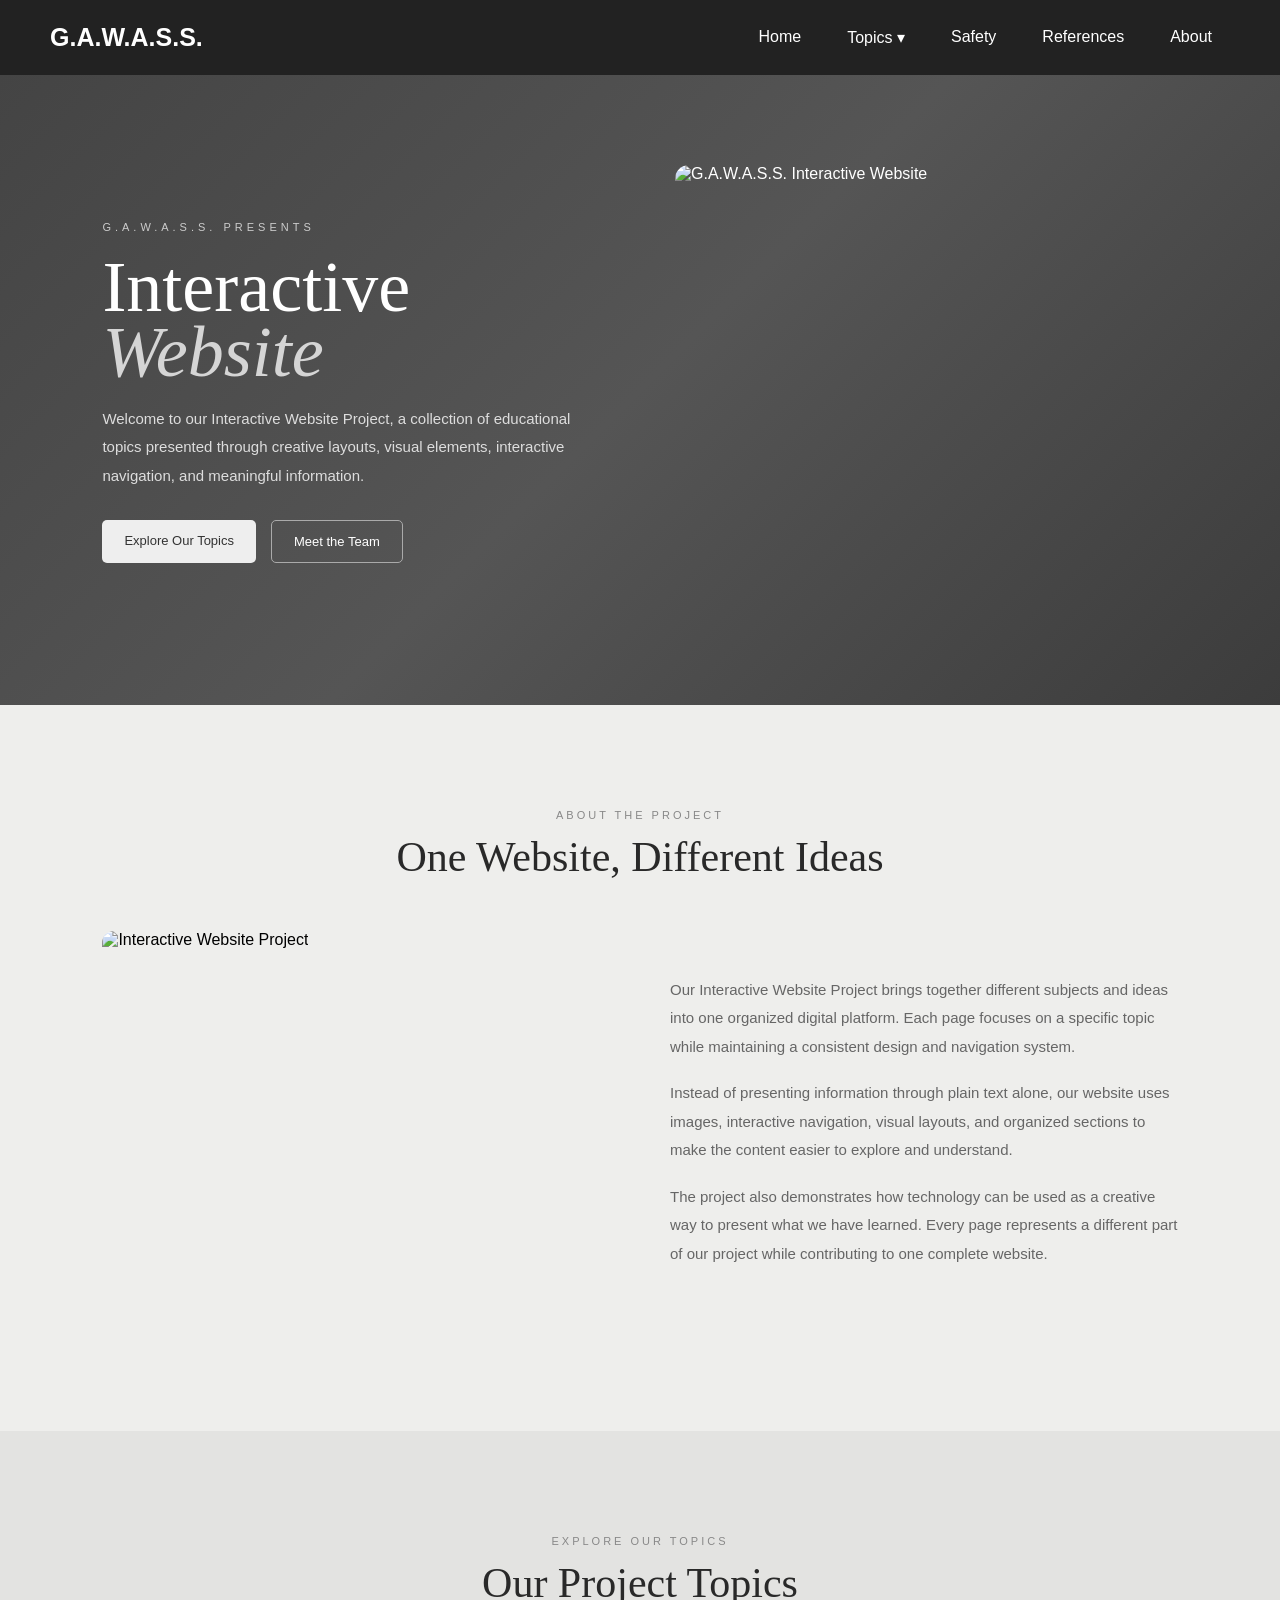
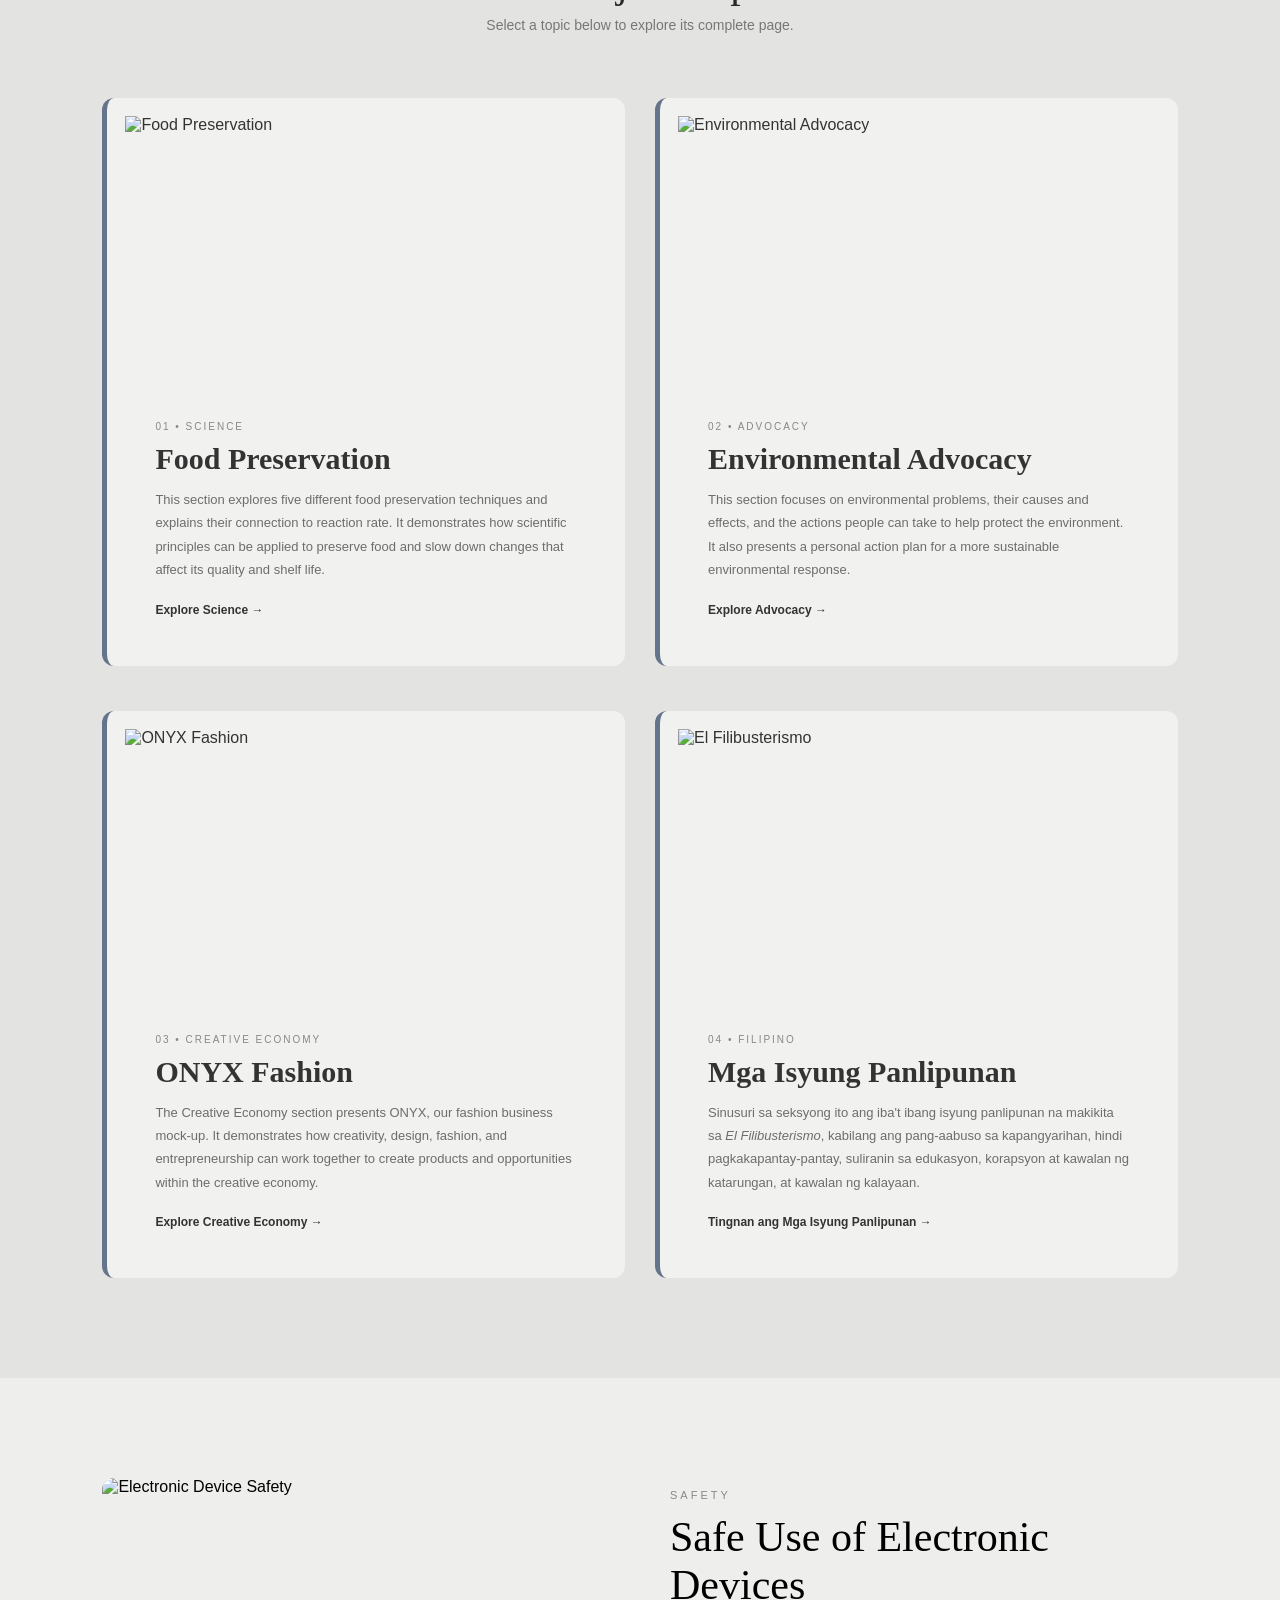
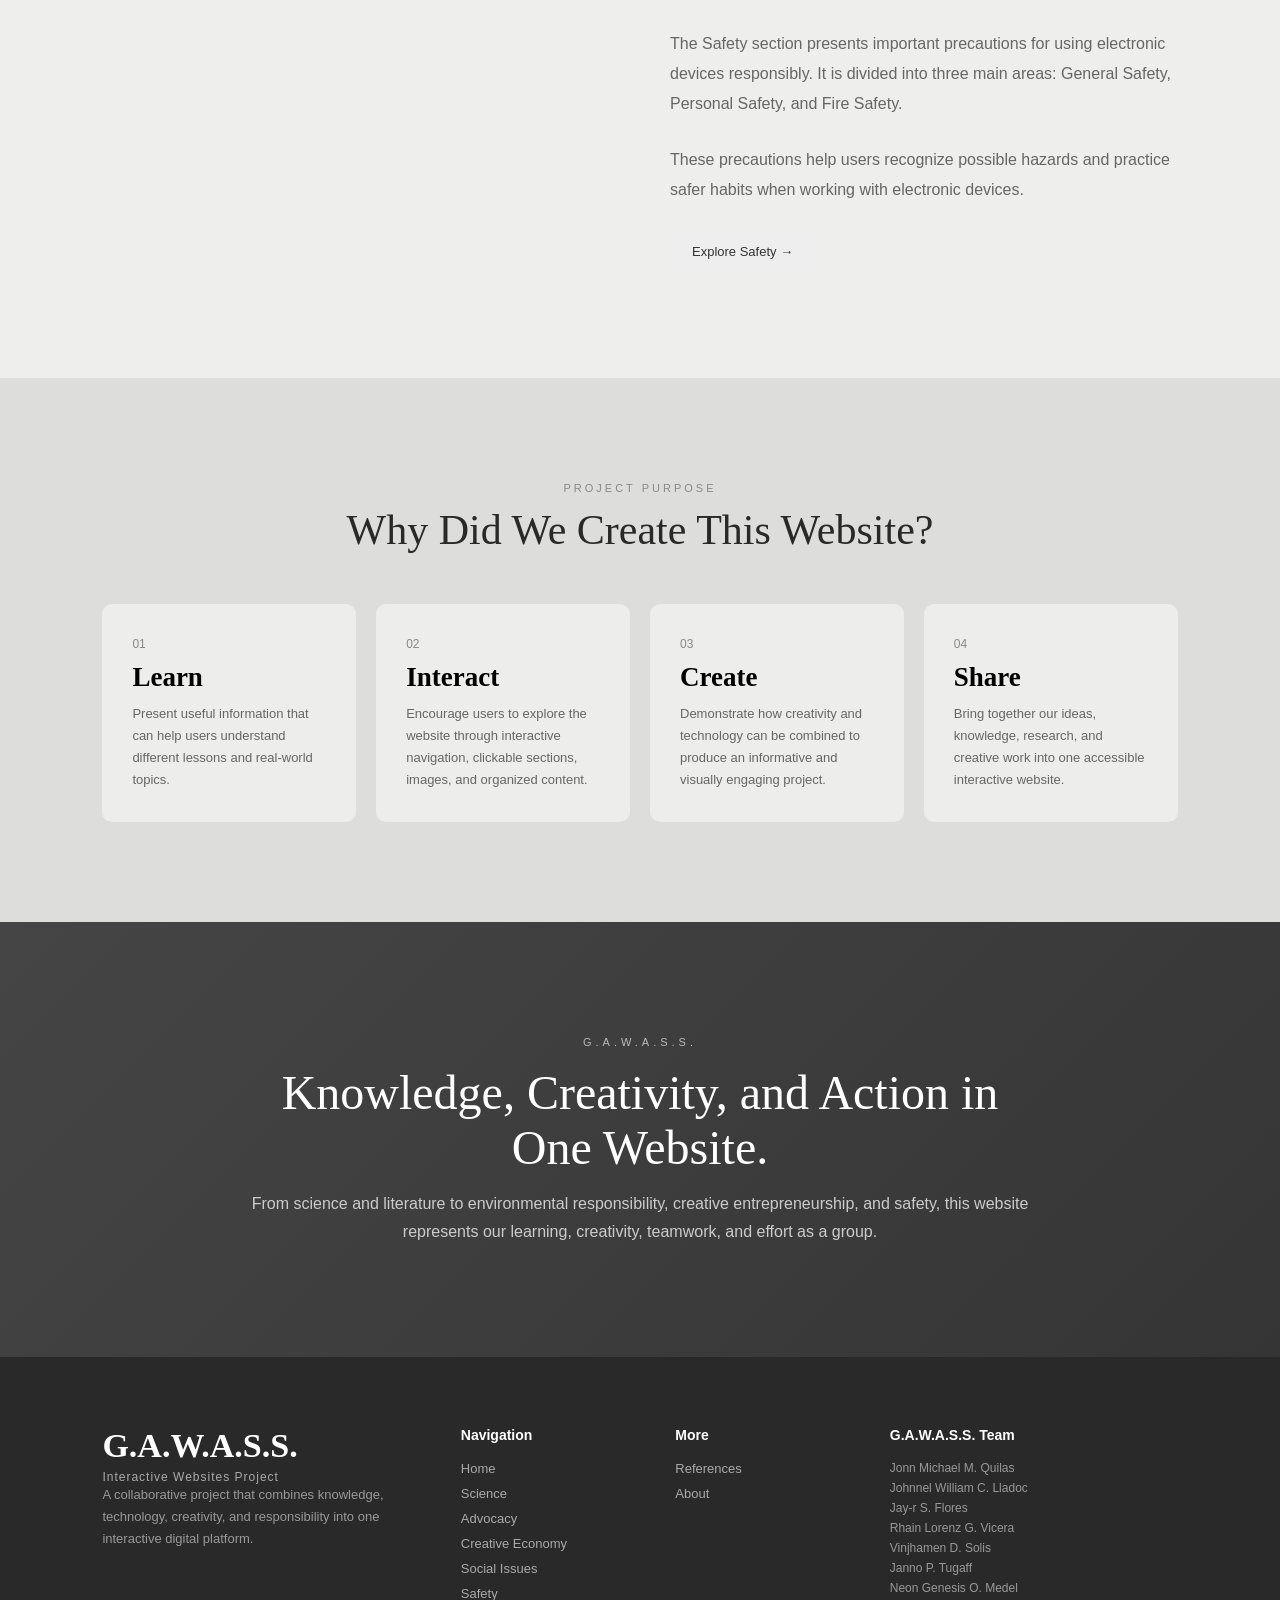
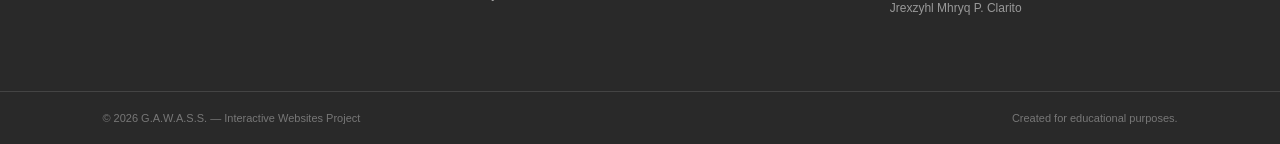
==== index.html @ ea366133 "Add files via upload" ====
<!DOCTYPE html>
<html lang="en">

<head>
    <meta charset="UTF-8">
    <meta name="viewport" content="width=device-width, initial-scale=1.0">

    <title>G.A.W.A.S.S. | Interactive Website</title>

    <link rel="stylesheet" href="style.css">
</head>

<body>

<header>

    <nav class="navbar">

        <div class="logo">
            G.A.W.A.S.S.
        </div>

        <ul class="nav-links">

            <li>
                <a href="index.html" class="active-page">
                    Home
                </a>
            </li>

            <li class="dropdown">

                <a href="#" class="topics-button">
                    Topics ▾
                </a>

                <ul class="dropdown-menu">

                    <li>
                        <a href="science.html">
                            Science
                        </a>
                    </li>

                    <li>
                        <a href="advocacy.html">
                            Advocacy
                        </a>
                    </li>

                    <li>
                        <a href="narrative.html">
                            Creative Economy
                        </a>
                    </li>

                    <li>
                        <a href="filipino.html">
                            Social Issues
                        </a>
                    </li>

                </ul>

            </li>

            <li>
                <a href="safety.html">
                    Safety
                </a>
            </li>

            <li>
                <a href="references.html">
                    References
                </a>
            </li>

            <li>
                <a href="about.html">
                    About
                </a>
            </li>

        </ul>

    </nav>

</header>

<section class="home-hero">

    <div class="hero-content">

        <span class="home-label">
            G.A.W.A.S.S. PRESENTS
        </span>

        <h1>
            Interactive
            <br>
            <span>Website</span>
        </h1>

        <p>
            Welcome to our Interactive Website Project, a
            collection of educational topics presented through
            creative layouts, visual elements, interactive
            navigation, and meaningful information.
        </p>

        <div class="hero-buttons">

            <a href="#topics" class="home-button">
                Explore Our Topics
            </a>

            <a href="about.html" class="home-button secondary">
                Meet the Team
            </a>

        </div>

    </div>


    <div class="hero-image">

        <img
            src="images/home-main.png"
            alt="G.A.W.A.S.S. Interactive Website"
        >

    </div>

</section>

<section class="home-introduction">

    <div class="section-heading">

        <span>
            ABOUT THE PROJECT
        </span>

        <h2>
            One Website, Different Ideas
        </h2>

    </div>


    <div class="intro-content">

        <div class="intro-image">

            <img
                src="images/home-main2.jpg"
                alt="Interactive Website Project"
            >

        </div>


        <div class="intro-text">

            <p>
                Our Interactive Website Project brings together
                different subjects and ideas into one organized
                digital platform. Each page focuses on a specific
                topic while maintaining a consistent design and
                navigation system.
            </p>

            <p>
                Instead of presenting information through plain
                text alone, our website uses images, interactive
                navigation, visual layouts, and organized sections
                to make the content easier to explore and understand.
            </p>

            <p>
                The project also demonstrates how technology can
                be used as a creative way to present what we have
                learned. Every page represents a different part
                of our project while contributing to one complete
                website.
            </p>

        </div>

    </div>

</section>

<section class="home-topics" id="topics">

    <div class="section-heading">

        <span>
            EXPLORE OUR TOPICS
        </span>

        <h2>
            Our Project Topics
        </h2>

        <p>
            Select a topic below to explore its complete page.
        </p>

    </div>


    <div class="topic-grid">

        <a href="science.html" class="topic-card">

            <div class="topic-image">

                <img
                    src="images/food-preservation-importance.jpg"
                    alt="Food Preservation"
                >

            </div>


            <div class="topic-content">

                <span>
                    01 • SCIENCE
                </span>

                <h3>
                    Food Preservation
                </h3>

                <p>
                    This section explores five different food
                    preservation techniques and explains their
                    connection to reaction rate. It demonstrates
                    how scientific principles can be applied to
                    preserve food and slow down changes that affect
                    its quality and shelf life.
                </p>

                <strong>
                    Explore Science →
                </strong>

            </div>

        </a>

        <a href="advocacy.html" class="topic-card">

            <div class="topic-image">

                <img
                    src="images/advocacy-main.jpg"
                    alt="Environmental Advocacy"
                >

            </div>


            <div class="topic-content">

                <span>
                    02 • ADVOCACY
                </span>

                <h3>
                    Environmental Advocacy
                </h3>

                <p>
                    This section focuses on environmental problems,
                    their causes and effects, and the actions people
                    can take to help protect the environment. It also
                    presents a personal action plan for a more
                    sustainable environmental response.
                </p>

                <strong>
                    Explore Advocacy →
                </strong>

            </div>

        </a>

        <a href="narrative.html" class="topic-card">

            <div class="topic-image">

                <img
                    src="images/main-image.jpg"
                    alt="ONYX Fashion"
                >

            </div>


            <div class="topic-content">

                <span>
                    03 • CREATIVE ECONOMY
                </span>

                <h3>
                    ONYX Fashion
                </h3>

                <p>
                    The Creative Economy section presents ONYX,
                    our fashion business mock-up. It demonstrates
                    how creativity, design, fashion, and
                    entrepreneurship can work together to create
                    products and opportunities within the
                    creative economy.
                </p>

                <strong>
                    Explore Creative Economy →
                </strong>

            </div>

        </a>

        <a href="filipino.html" class="topic-card">

            <div class="topic-image">

                <img
                    src="images/el-filibusterismo-main.jpg"
                    alt="El Filibusterismo"
                >

            </div>


            <div class="topic-content">

                <span>
                    04 • FILIPINO
                </span>

                <h3>
                    Mga Isyung Panlipunan
                </h3>

                <p>
                    Sinusuri sa seksyong ito ang iba't ibang
                    isyung panlipunan na makikita sa
                    <em>El Filibusterismo</em>, kabilang ang
                    pang-aabuso sa kapangyarihan, hindi
                    pagkakapantay-pantay, suliranin sa edukasyon,
                    korapsyon at kawalan ng katarungan, at
                    kawalan ng kalayaan.
                </p>

                <strong>
                    Tingnan ang Mga Isyung Panlipunan →
                </strong>

            </div>

        </a>


    </div>

</section>

<section class="home-safety">

    <div class="safety-preview-image">

        <img
            src="images/safety-main.jpg"
            alt="Electronic Device Safety"
        >

    </div>


    <div class="safety-preview-content">

        <span>
            SAFETY
        </span>

        <h2>
            Safe Use of Electronic Devices
        </h2>

        <p>
            The Safety section presents important precautions
            for using electronic devices responsibly. It is
            divided into three main areas: General Safety,
            Personal Safety, and Fire Safety.
        </p>

        <p>
            These precautions help users recognize possible
            hazards and practice safer habits when working
            with electronic devices.
        </p>

        <a href="safety.html" class="home-button">
            Explore Safety →
        </a>

    </div>

</section>

<section class="home-purpose">

    <div class="section-heading">

        <span>
            PROJECT PURPOSE
        </span>

        <h2>
            Why Did We Create This Website?
        </h2>

    </div>


    <div class="purpose-grid">


        <div class="purpose-box">

            <span>
                01
            </span>

            <h3>
                Learn
            </h3>

            <p>
                Present useful information that can help
                users understand different lessons and
                real-world topics.
            </p>

        </div>


        <div class="purpose-box">

            <span>
                02
            </span>

            <h3>
                Interact
            </h3>

            <p>
                Encourage users to explore the website through
                interactive navigation, clickable sections,
                images, and organized content.
            </p>

        </div>


        <div class="purpose-box">

            <span>
                03
            </span>

            <h3>
                Create
            </h3>

            <p>
                Demonstrate how creativity and technology can
                be combined to produce an informative and
                visually engaging project.
            </p>

        </div>


        <div class="purpose-box">

            <span>
                04
            </span>

            <h3>
                Share
            </h3>

            <p>
                Bring together our ideas, knowledge, research,
                and creative work into one accessible
                interactive website.
            </p>

        </div>


    </div>

</section>




<section class="home-final">

    <div>

        <span>
            G.A.W.A.S.S.
        </span>

        <h2>
            Knowledge, Creativity,
            and Action in One Website.
        </h2>

        <p>
            From science and literature to environmental
            responsibility, creative entrepreneurship, and
            safety, this website represents our learning,
            creativity, teamwork, and effort as a group.
        </p>

    </div>

</section>







<footer class="site-footer">

    <div class="footer-main">


       

        <div class="footer-brand">

            <h2>
                G.A.W.A.S.S.
            </h2>

            <p>
                Interactive Websites Project
            </p>

            <p>
                A collaborative project that combines
                knowledge, technology, creativity, and
                responsibility into one interactive
                digital platform.
            </p>

        </div>


    

        <div class="footer-navigation">

            <h3>
                Navigation
            </h3>

            <a href="index.html">
                Home
            </a>

            <a href="science.html">
                Science
            </a>

            <a href="advocacy.html">
                Advocacy
            </a>

            <a href="narrative.html">
                Creative Economy
            </a>

            <a href="filipino.html">
                Social Issues
            </a>

            <a href="safety.html">
                Safety
            </a>

        </div>


    

        <div class="footer-navigation">

            <h3>
                More
            </h3>

            <a href="references.html">
                References
            </a>

            <a href="about.html">
                About
            </a>

        </div>



        <div class="footer-team">

            <h3>
                G.A.W.A.S.S. Team
            </h3>

            <p>
                Jonn Michael M. Quilas
            </p>

            <p>
                Johnnel William C. Lladoc
            </p>

            <p>
                Jay-r S. Flores
            </p>

            <p>
                Rhain Lorenz G. Vicera
            </p>

            <p>
                Vinjhamen D. Solis
            </p>

            <p>
                Janno P. Tugaff
            </p>

            <p>
                Neon Genesis O. Medel
            </p>

            <p>
                Jrexzyhl Mhryq P. Clarito
            </p>

        </div>

    </div>


    <div class="footer-bottom">

        <p>
            © 2026 G.A.W.A.S.S. —
            Interactive Websites Project
        </p>

        <p>
            Created for educational purposes.
        </p>

    </div>

</footer>


</body>

</html>
---- style.css ----
* {
    margin: 0;
    padding: 0;
    box-sizing: border-box;
}

body {
    font-family: Arial, sans-serif;
    background: #f5f5f5;
}


.navbar {
    height: 75px;
    background: #222;
    display: flex;
    align-items: center;
    justify-content: space-between;
    padding: 0 50px;
    box-shadow: 0 3px 10px rgba(0, 0, 0, 0.3);
}


.logo {
    color: white;
    font-size: 25px;
    font-weight: bold;
}


.nav-links {
    display: flex;
    list-style: none;
    gap: 10px;
}

.nav-links a {
    color: white;
    text-decoration: none;
    padding: 12px 18px;
    border-radius: 6px;
    transition: 0.3s;
}

.nav-links a:hover {
    background: orange;
    color: black;
}

.nav-links a.active {
    background: orange;
    color: black;
}


.page {
    text-align: center;
    padding: 100px 30px;
}

.page h1 {
    font-size: 50px;
    margin-bottom: 20px;
}

.page p {
    font-size: 20px;
}





.science-page {
    padding: 60px 40px;
    text-align: center;
    min-height: 100vh;

    
    background: linear-gradient(
        135deg,
        #fff3b0,
        #ffd6a5,
        #caffbf,
        #a0c4ff
    );
}

.science-page h1 {
    font-size: 45px;
    margin-bottom: 15px;
    color: #222;
}

.intro {
    max-width: 800px;
    margin: 0 auto 40px;
    font-size: 18px;
    color: #333;
}


.preservation-container {
    display: grid;
    grid-template-columns: repeat(5, 1fr);
    gap: 20px;
    max-width: 1400px;
    margin: auto;
}

.preservation-box {
    background: rgba(255, 255, 255, 0.92);
    padding: 25px 20px;
    border-radius: 15px;
    min-height: 350px;

    box-shadow: 0 8px 20px rgba(0, 0, 0, 0.2);

    transition: 0.3s;
}

.preservation-box:hover {
    transform: translateY(-10px) scale(1.02);
    box-shadow: 0 15px 30px rgba(0, 0, 0, 0.3);
}

.preservation-box h2 {
    font-size: 22px;
    margin-bottom: 20px;
    color: #222;
}

.preservation-box p {
    line-height: 1.6;
    color: #444;
}

.reaction {
    margin: 25px 0;
    padding: 12px;
    background: #fff3cd;
    border-radius: 8px;
    border-left: 5px solid orange;
}

.reaction span {
    display: block;
    font-size: 20px;
    font-weight: bold;
    margin-top: 5px;
    color: #d35400;
}

.preservation-box button {
    border: none;
    padding: 10px 18px;
    border-radius: 8px;
    background: orange;
    color: white;
    cursor: pointer;
    font-weight: bold;
    transition: 0.3s;
}

.preservation-box button:hover {
    background: #e67e00;
    transform: scale(1.05);
}

.extra-info {
    display: none;
    margin-top: 15px;
    font-size: 14px;
}

@media (max-width: 1100px) {

    .preservation-container {
        grid-template-columns: repeat(2, 1fr);
    }

}

@media (max-width: 600px) {

    .preservation-container {
        grid-template-columns: 1fr;
    }

}



.science-page {

    background:
        linear-gradient(
            135deg,
            #fff4e6,
            #ffe9d0,
            #fff7ed
        );

    color: #3d3028;

    min-height: 100vh;
}



.science-page .section-heading h1,
.science-page .section-heading h2 {

    color: #4a3020;
}


.science-page .section-heading span {

    color: #a66a3f;

    letter-spacing: 3px;
}


.science-page .preservation-box {

    background: rgba(255, 255, 255, 0.65);

    border: 1px solid #f0c9a5;

    box-shadow:
        0 8px 20px
        rgba(140, 82, 35, 0.10);

    transition:
        transform .3s ease,
        box-shadow .3s ease;
}


.science-page .preservation-box:hover {

    transform: translateY(-5px);

    box-shadow:
        0 14px 28px
        rgba(140, 82, 35, 0.16);
}



.preservation-importance {

    width: min(1100px, 92%);

    margin: 90px auto 60px;

    background: rgba(255, 255, 255, 0.65);

    border: 1px solid #efc9a7;

    border-radius: 14px;

    overflow: hidden;

    box-shadow:
        0 10px 28px
        rgba(120, 70, 30, 0.10);
}


.importance-image {

    width: 100%;

    height: 280px;

    overflow: hidden;
}


.importance-image img {

    width: 100%;

    height: 100%;

    object-fit: cover;

    display: block;

    transition:
        transform .5s ease;
}


.preservation-importance:hover
.importance-image img {

    transform: scale(1.03);
}

.importance-content {

    padding: 40px 50px 45px;
}


.importance-content span {

    font-size: 11px;

    letter-spacing: 3px;

    color: #a66a3f;
}


.importance-content h2 {

    font-family:
        'Cormorant Garamond',
        Georgia,
        serif;

    font-size: 40px;

    font-weight: 500;

    color: #4a3020;

    margin: 8px 0 18px;
}


.importance-content p {

    max-width: 850px;

    font-size: 14px;

    line-height: 1.9;

    color: #69574a;

    margin-bottom: 15px;
}


@media (max-width: 650px) {

    .preservation-importance {

        width: 94%;

        margin-top: 60px;
    }


    .importance-image {

        height: 200px;
    }


    .importance-content {

        padding: 30px 25px 35px;
    }


    .importance-content h2 {

        font-size: 32px;
    }

}








.about-page {

    min-height: 100vh;

    padding: 50px;

    background: linear-gradient(
        135deg,
        #ffffff,
        #eeeeee
    );
}



.about-container {

    max-width: 1400px;

    margin: auto;

    display: grid;

    grid-template-columns:
        1fr 1.2fr;

    gap: 40px;

    align-items: start;
}




.members-section {

    background:
        rgba(255, 255, 255, 0.95);

    padding: 30px;

    border-radius: 20px;

    box-shadow:
        0 10px 30px
        rgba(0, 0, 0, 0.12);
}


.members-section h1 {

    font-size: 40px;

    margin-bottom: 5px;
}


.section-description {

    color: #555;

    margin-bottom: 25px;
}


.members-list {

    display: flex;

    flex-direction: column;

    gap: 12px;
}


.member-card {

    display: flex;

    align-items: center;

    background: white;

    padding: 12px;

    border-radius: 12px;

    box-shadow:
        0 4px 10px
        rgba(0, 0, 0, 0.08);

    transition: 0.3s;
}


.member-card:hover {

    transform:
        translateX(8px);

    box-shadow:
        0 8px 18px
        rgba(0, 0, 0, 0.15);
}



.member-card img {

    width: 70px;

    height: 70px;

    object-fit: cover;

    border-radius: 50%;

    margin-right: 15px;

    border: 3px solid #64748b;

    background: #eee;
}



.member-card h2 {

    font-size: 18px;

    margin-bottom: 5px;
}


.member-card p {

    color: #777;

    font-size: 14px;
}



.website-section {

    background:
        rgba(255, 255, 255, 0.95);

    border-radius: 20px;

    padding: 40px;

    box-shadow:
        0 10px 30px
        rgba(0, 0, 0, 0.12);
}


.website-content h1 {

    font-size: 45px;

    margin: 10px 0 20px;
}


.website-content > p {

    font-size: 17px;

    line-height: 1.7;

    color: #444;

    margin-bottom: 18px;
}



.tag {

    display: inline-block;

    padding: 8px 14px;

    background: #334155;

    color: white;

    font-size: 12px;

    font-weight: bold;

    border-radius: 20px;

    letter-spacing: 1px;
}



.topic-card {

    display: flex;

    align-items: flex-start;

    gap: 15px;

    padding: 18px;

    margin-top: 15px;

    background: #f8fafc;

    border-radius: 12px;

    border-left: 5px solid #64748b;

    transition: 0.3s;
}


.topic-card:hover {

    transform:
        translateX(5px);

    background: #f1f5f9;
}




.topic-icon {

    font-size: 30px;

    min-width: 40px;
}



.topic-card h2 {

    font-size: 21px;

    margin-bottom: 7px;

    color: #1e293b;
}


.topic-card p {

    color: #555;

    line-height: 1.6;

    margin: 0;
}


.website-ending {

    margin-top: 30px;

    padding: 25px;

    background:
        linear-gradient(
            135deg,
            #e2e8f0,
            #f8fafc
        );

    border-radius: 15px;

    border-left: 5px solid #334155;
}


.website-ending h2 {

    margin-top: 0;

    margin-bottom: 10px;
}


.website-ending p {

    line-height: 1.7;

    color: #444;
}



@media (max-width: 1000px) {

    .about-container {

        grid-template-columns: 1fr;
    }

}


@media (max-width: 600px) {

    .about-page {

        padding: 20px;
    }


    .website-section,
    .members-section {

        padding: 25px;
    }


    .website-content h1 {

        font-size: 35px;
    }

}










.safety-page {

    min-height: 100vh;

    padding: 60px 40px;

    background: linear-gradient(
        135deg,
        #dbeafe,
        #f8fafc,
        #e2e8f0
    );
}


.safety-title {

    text-align: center;

    max-width: 900px;

    margin: 0 auto 45px;
}


.safety-title span {

    font-size: 13px;

    font-weight: bold;

    letter-spacing: 3px;

    color: #475569;
}


.safety-title h1 {

    font-size: 48px;

    margin: 10px 0 15px;

    color: #172033;
}


.safety-title p {

    font-size: 18px;

    line-height: 1.6;

    color: #475569;
}

.safety-container {

    max-width: 1400px;

    margin: auto;

    display: grid;

    grid-template-columns:
        repeat(3, 1fr);

    gap: 25px;
}

.safety-box {

    position: relative;

    background: rgba(255, 255, 255, 0.95);

    padding: 35px 30px;

    border-radius: 18px;

    min-height: 560px;

    box-shadow:
        0 8px 25px
        rgba(0, 0, 0, 0.12);

    transition: 0.3s;

    border-top: 6px solid;
}


.safety-box:hover {

    transform:
        translateY(-8px);

    box-shadow:
        0 15px 30px
        rgba(0, 0, 0, 0.20);
}


.general-safety {

    border-top-color:
        #3b82f6;
}

.personal-safety {

    border-top-color:
        #22c55e;
}


.fire-safety {

    border-top-color:
        #ef4444;
}

.box-letter {

    position: absolute;

    top: 20px;

    right: 25px;

    width: 45px;

    height: 45px;

    display: flex;

    align-items: center;

    justify-content: center;

    border-radius: 50%;

    background: #172033;

    color: white;

    font-size: 20px;

    font-weight: bold;
}

.safety-icon {

    font-size: 50px;

    margin-bottom: 15px;
}


.safety-box h2 {

    font-size: 28px;

    margin-bottom: 12px;

    color: #172033;
}


.safety-box > p {

    color: #475569;

    line-height: 1.6;

    margin-bottom: 20px;
}



.safety-box ul {

    padding-left: 20px;
}


.safety-box li {

    margin-bottom: 13px;

    line-height: 1.5;

    color: #334155;
}



.safety-reminder {

    max-width: 1000px;

    margin: 40px auto 0;

    padding: 28px 35px;

    background:
        linear-gradient(
            135deg,
            #172033,
            #334155
        );

    color: white;

    border-radius: 15px;

    text-align: center;

    box-shadow:
        0 8px 20px
        rgba(0, 0, 0, 0.15);
}


.safety-reminder h2 {

    margin-bottom: 10px;

    font-size: 26px;
}


.safety-reminder p {

    color: #e2e8f0;

    line-height: 1.6;
}


@media (max-width: 1000px) {

    .safety-container {

        grid-template-columns: 1fr;
    }

    .safety-box {

        min-height: auto;
    }

}


@media (max-width: 600px) {

    .safety-page {

        padding: 35px 20px;
    }


    .safety-title h1 {

        font-size: 38px;
    }


    .safety-title p {

        font-size: 16px;
    }

}


.safety-image-section {

    width: min(1100px, 92%);

    margin: 80px auto 70px;

    background: rgba(255, 255, 255, 0.6);

    border-radius: 14px;

    overflow: hidden;

    border: 1px solid #c7c7c7;

    box-shadow:
        0 10px 25px
        rgba(0, 0, 0, 0.08);
}




.safety-wide-image {

    width: 100%;

    height: 300px;

    overflow: hidden;
}


.safety-wide-image img {

    width: 100%;

    height: 100%;

    object-fit: cover;

    display: block;

    transition:
        transform 0.5s ease;
}


.safety-image-section:hover
.safety-wide-image img {

    transform: scale(1.03);
}




.safety-image-caption {

    padding: 30px 45px 35px;
}


.safety-image-caption span {

    font-size: 11px;

    letter-spacing: 3px;

    color: #777;
}


.safety-image-caption h2 {

    font-family:
        'Cormorant Garamond',
        Georgia,
        serif;

    font-size: 38px;

    font-weight: 500;

    color: #333;

    margin: 8px 0 12px;
}


.safety-image-caption p {

    max-width: 850px;

    color: #666;

    font-size: 14px;

    line-height: 1.8;
}



@media (max-width: 650px) {

    .safety-image-section {

        width: 94%;

        margin: 60px auto;
    }


    .safety-wide-image {

        height: 200px;
    }


    .safety-image-caption {

        padding: 25px;
    }


    .safety-image-caption h2 {

        font-size: 31px;
    }

}










.advocacy-page {

    min-height: 100vh;

    padding: 60px 40px;

    background: linear-gradient(
        135deg,
        #ecfdf5,
        #f0fdf4,
        #d1fae5
    );
}


.advocacy-title {

    text-align: center;

    max-width: 900px;

    margin: 0 auto 50px;
}


.advocacy-title span {

    font-size: 13px;

    font-weight: bold;

    letter-spacing: 3px;

    color: #166534;
}


.advocacy-title h1 {

    font-size: 48px;

    margin: 10px 0 15px;

    color: #14532d;
}


.advocacy-title p {

    font-size: 18px;

    line-height: 1.6;

    color: #365314;
}


.cause-effect {

    max-width: 1200px;

    margin: auto;

    display: grid;

    grid-template-columns:
        1fr 100px 1fr;

    gap: 0 20px;

    align-items: center;
}



.chart-heading {

    padding: 25px;

    border-radius: 18px;

    margin-bottom: 25px;
}


.chart-heading span {

    font-size: 12px;

    font-weight: bold;

    letter-spacing: 2px;
}


.chart-heading h2 {

    font-size: 27px;

    margin: 8px 0;
}


.chart-heading p {

    line-height: 1.5;

    margin: 0;
}


.cause-heading {

    grid-column: 1;

    background: #dcfce7;

    border-left: 6px solid #16a34a;

    color: #14532d;
}


.effect-heading {

    grid-column: 3;

    background: #fef3c7;

    border-left: 6px solid #eab308;

    color: #713f12;
}



.cause-card {

    grid-column: 1;

    background: white;

    padding: 25px;

    border-radius: 16px;

    margin-bottom: 25px;

    min-height: 180px;

    border-left: 5px solid #22c55e;

    box-shadow:
        0 7px 20px
        rgba(0, 0, 0, 0.10);

    transition: 0.3s;
}


.cause-card:hover {

    transform: translateX(-5px);

    box-shadow:
        0 12px 25px
        rgba(0, 0, 0, 0.15);
}


.cause-number {

    font-size: 12px;

    font-weight: bold;

    color: #16a34a;

    letter-spacing: 2px;

    margin-bottom: 8px;
}


.cause-card h3 {

    font-size: 23px;

    margin-bottom: 10px;

    color: #166534;
}


.cause-card p {

    color: #555;

    line-height: 1.6;
}



.effect-card {

    grid-column: 3;

    background: white;

    padding: 25px;

    border-radius: 16px;

    margin-bottom: 25px;

    min-height: 180px;

    border-left: 5px solid #eab308;

    box-shadow:
        0 7px 20px
        rgba(0, 0, 0, 0.10);

    transition: 0.3s;
}


.effect-card:hover {

    transform: translateX(5px);

    box-shadow:
        0 12px 25px
        rgba(0, 0, 0, 0.15);
}


.effect-number {

    font-size: 12px;

    font-weight: bold;

    color: #ca8a04;

    letter-spacing: 2px;

    margin-bottom: 8px;
}


.effect-card h3 {

    font-size: 23px;

    margin-bottom: 10px;

    color: #713f12;
}


.effect-card p {

    color: #555;

    line-height: 1.6;
}


.connection {

    grid-column: 2;

    height: 180px;

    display: flex;

    flex-direction: column;

    align-items: center;

    justify-content: center;
}


.connection-line {

    width: 5px;

    height: 100px;

    background: #65a30d;

    border-radius: 10px;
}


.connection-arrow {

    font-size: 30px;

    font-weight: bold;

    color: #65a30d;

    line-height: 1;
}



.action-plan {

    max-width: 1200px;

    margin: 70px auto 0;

    padding: 45px;

    background: rgba(255, 255, 255, 0.95);

    border-radius: 22px;

    box-shadow:
        0 10px 30px
        rgba(0, 0, 0, 0.12);
}


.action-title {

    text-align: center;

    max-width: 800px;

    margin: auto;
}


.action-title span {

    font-size: 12px;

    font-weight: bold;

    letter-spacing: 2px;

    color: #15803d;
}


.action-title h2 {

    font-size: 38px;

    color: #14532d;

    margin: 8px 0 12px;
}


.action-title p {

    color: #555;

    line-height: 1.7;
}


.action-grid {

    display: grid;

    grid-template-columns:
        repeat(3, 1fr);

    gap: 20px;

    margin-top: 35px;
}


.action-card {

    padding: 25px;

    background: #f0fdf4;

    border-radius: 15px;

    border-top: 4px solid #22c55e;

    transition: 0.3s;
}


.action-card:hover {

    transform:
        translateY(-5px);

    background: #dcfce7;
}


.action-icon {

    font-size: 35px;

    margin-bottom: 10px;
}


.action-card h3 {

    font-size: 21px;

    color: #166534;

    margin-bottom: 8px;
}


.action-card p {

    color: #555;

    line-height: 1.6;

    margin: 0;
}



.action-message {

    margin-top: 35px;

    padding: 30px;

    text-align: center;

    background:
        linear-gradient(
            135deg,
            #14532d,
            #166534
        );

    color: white;

    border-radius: 17px;
}


.action-message h2 {

    font-size: 30px;

    margin-bottom: 10px;
}


.action-message p {

    max-width: 800px;

    margin: auto;

    color: #dcfce7;

    line-height: 1.7;
}


@media (max-width: 900px) {

    .cause-effect {

        grid-template-columns: 1fr;

        gap: 15px;
    }


    .chart-heading {

        grid-column: 1 !important;
    }


    .cause-card,
    .effect-card {

        grid-column: 1;

        margin-bottom: 0;
    }


    .connection {

        grid-column: 1;

        height: 70px;

        flex-direction: row;
    }


    .connection-line {

        width: 100px;

        height: 5px;
    }


    .connection-arrow {

        transform: rotate(-90deg);
    }


    .action-grid {

        grid-template-columns: 1fr;
    }

}


@media (max-width: 600px) {

    .advocacy-page {

        padding: 35px 20px;
    }


    .advocacy-title h1 {

        font-size: 38px;
    }


    .action-plan {

        padding: 25px;
    }

}

.advocacy-image-section {

    width: min(1100px, 92%);

    margin: 80px auto 70px;

    background: rgba(255, 255, 255, 0.55);

    border-radius: 14px;

    overflow: hidden;

    border: 1px solid #c9d2c5;

    box-shadow:
        0 10px 25px
        rgba(0, 0, 0, 0.08);
}



.advocacy-wide-image {

    width: 100%;

    height: 300px;

    overflow: hidden;
}


.advocacy-wide-image img {

    width: 100%;

    height: 100%;

    object-fit: cover;

    display: block;

    transition:
        transform 0.5s ease;
}


.advocacy-image-section:hover
.advocacy-wide-image img {

    transform: scale(1.03);
}


.advocacy-image-caption {

    padding: 30px 45px 35px;
}


.advocacy-image-caption span {

    font-size: 11px;

    letter-spacing: 3px;

    color: #657461;
}


.advocacy-image-caption h2 {

    font-family:
        'Cormorant Garamond',
        Georgia,
        serif;

    font-size: 38px;

    font-weight: 500;

    color: #354235;

    margin: 8px 0 12px;
}


.advocacy-image-caption p {

    max-width: 850px;

    color: #606860;

    font-size: 14px;

    line-height: 1.8;
}



@media (max-width: 650px) {

    .advocacy-image-section {

        width: 94%;

        margin: 60px auto;
    }


    .advocacy-wide-image {

        height: 200px;
    }


    .advocacy-image-caption {

        padding: 25px;
    }


    .advocacy-image-caption h2 {

        font-size: 31px;
    }

}








.references-page {

    min-height: 100vh;

    padding: 55px 40px;

    background: linear-gradient(
        135deg,
        #f8fafc,
        #e2e8f0,
        #f1f5f9
    );
}



.references-container {

    max-width: 1400px;

    margin: auto;

    display: grid;

    grid-template-columns:
        0.9fr 1.4fr;

    gap: 35px;

    align-items: start;
}




.credits-section,
.bibliography-section {

    background:
        rgba(255, 255, 255, 0.96);

    border-radius: 20px;

    padding: 40px;

    box-shadow:
        0 10px 30px
        rgba(0, 0, 0, 0.10);
}




.page-label {

    display: inline-block;

    font-size: 12px;

    font-weight: bold;

    letter-spacing: 2px;

    color: #475569;

    margin-bottom: 5px;
}



.references-page h1 {

    font-size: 45px;

    margin: 5px 0 15px;

    color: #172033;
}



.credits-intro,
.bibliography-intro {

    color: #64748b;

    line-height: 1.7;

    margin-bottom: 30px;
}




.credit-list {

    display: flex;

    flex-direction: column;

    gap: 12px;
}




.credit-member {

    display: flex;

    align-items: center;

    gap: 15px;

    padding: 15px;

    background: #f8fafc;

    border-radius: 12px;

    border-left: 4px solid #64748b;

    transition: 0.3s;
}


.credit-member:hover {

    transform:
        translateX(5px);

    background: #f1f5f9;
}




.credit-number {

    min-width: 38px;

    height: 38px;

    display: flex;

    align-items: center;

    justify-content: center;

    background: #334155;

    color: white;

    border-radius: 50%;

    font-size: 12px;

    font-weight: bold;
}



.credit-member h2 {

    font-size: 17px;

    margin: 0 0 4px;

    color: #1e293b;
}


.credit-member p {

    margin: 0;

    color: #64748b;

    font-size: 13px;
}



.website-credit {

    margin-top: 25px;

    padding: 25px;

    border-radius: 15px;

    background:
        linear-gradient(
            135deg,
            #334155,
            #475569
        );

    color: white;
}


.website-credit h2 {

    margin-top: 0;

    margin-bottom: 10px;
}


.website-credit p {

    color: #e2e8f0;

    line-height: 1.6;
}


.credit-line {

    margin-top: 10px;

    color: #f1f5f9;

    font-size: 14px;
}



.apa-note {

    display: flex;

    align-items: center;

    justify-content: space-between;

    padding: 14px 18px;

    margin-bottom: 25px;

    background: #f1f5f9;

    border-radius: 10px;

    border-left: 5px solid #334155;
}


.apa-note strong {

    color: #1e293b;
}


.apa-note span {

    color: #64748b;

    font-size: 14px;
}



.reference-list {

    display: flex;

    flex-direction: column;

    gap: 22px;
}


.reference {

    padding: 0 10px;

    border-bottom: 1px solid #e2e8f0;

    padding-bottom: 18px;
}


.reference p {

    margin: 0;

    color: #334155;

    font-size: 15px;

    line-height: 1.7;

    padding-left: 35px;

    text-indent: -35px;
}


.reference em {

    font-style: italic;
}



.apa-reminder {

    margin-top: 30px;

    padding: 22px;

    background: #f8fafc;

    border-radius: 12px;

    border-left: 5px solid #64748b;
}


.apa-reminder h2 {

    font-size: 20px;

    margin: 0 0 8px;

    color: #1e293b;
}


.apa-reminder p {

    color: #64748b;

    line-height: 1.6;

    margin: 0;
}


@media (max-width: 1000px) {

    .references-container {

        grid-template-columns: 1fr;
    }

}


@media (max-width: 600px) {

    .references-page {

        padding: 30px 20px;
    }


    .credits-section,
    .bibliography-section {

        padding: 25px;
    }


    .references-page h1 {

        font-size: 36px;
    }

}







.creative-page {

    width: 100%;

    padding-top: 60px;

    background: #e4e0da;

    min-height: 100vh;
}


.creative-layout {

    width: min(1250px, 95%);

    margin: auto;

    display: grid;

    grid-template-columns: 1.15fr 1fr;

    gap: 70px;

    align-items: center;
}



.creative-left {

    width: 100%;
}


.creative-main {

    padding-bottom: 30%;

    display: flex;

    align-items: center;

    gap: 35px;
}


.creative-main-image:hover img {

    transform: scale(1.03);
    transform: translateY(-8px);

    box-shadow:
        0 15px 30px
        rgba(0,0,0,.15);
}


.creative-main-image {

    width: 350px;

    height: 350px;

    flex-shrink: 0;

    overflow: hidden;

    border-radius: 14px;

    background: #d6d2cc;
}


.creative-main-image img {

    width: 100%;

    height: 100%;

    object-fit: cover;

    display: block;
}




.creative-main-description {

    max-width: 300px;
}


.creative-label {

    font-size: 12px;

    letter-spacing: 3px;

    color: #777;

    font-weight: 500;
}


.creative-main-description h1 {

    font-family:
        'Cormorant Garamond',
        serif;

    font-size: 52px;

    font-weight: 600;

    margin: 5px 0 15px;

    color: #222;
}


.creative-main-description p {

    font-family:
        'Montserrat',
        sans-serif;

    font-size: 14px;

    font-weight: 300;

    line-height: 1.8;

    color: #666;

    margin-bottom: 15px;
}



.creative-right {
    padding-bottom: 30%;

    display: flex;

    flex-direction: column;

    gap: 35px;
}




.creative-item {

    display: flex;

    align-items: center;

    gap: 25px;

    width: 100%;
}


.creative-item:hover .creative-item-image img {

    transform: scale(1.03);

    transform: translateY(-8px);

    box-shadow:
        0 15px 30px
        rgba(0,0,0,.15);
}

.creative-item-image {

    width: 170px;

    height: 230px;

    flex-shrink: 0;

    overflow: hidden;

    border-radius: 10px;

    background: #d6d2cc;
}


.creative-item-image img {

    width: 100%;

    height: 100%;

    object-fit: cover;

    display: block;
}




.creative-item-description {

    flex: 1;
}


.creative-item-description > span {

    font-size: 11px;

    letter-spacing: 2px;

    color: #888;
}


.creative-item-description h2 {

    font-family:
        'Cormorant Garamond',
        serif;

    font-size: 28px;

    font-weight: 600;

    margin: 6px 0 10px;

    color: #222;
}


.creative-item-description p {

    font-family:
        'Montserrat',
        sans-serif;

    font-size: 13px;

    font-weight: 300;

    line-height: 1.7;

    color: #777;

    margin-bottom: 10px;
}




@media (max-width: 1100px) {

    .creative-layout {

        grid-template-columns: 1fr;

        gap: 60px;
    }

    .creative-main {

        justify-content: center;
    }

    .creative-right {

        max-width: 800px;

        margin: auto;

        width: 100%;
    }

}


@media (max-width: 700px) {

    .creative-page {

        padding: 40px 20px;
    }

    .creative-main {

        flex-direction: column;

        text-align: center;
    }

    .creative-main-image {

        width: min(100%, 350px);

        height: auto;

        aspect-ratio: 1 / 1;
    }

    .creative-main-description {

        max-width: 500px;
    }

    .creative-item {

        align-items: flex-start;
    }

    .creative-item-image {

        width: 140px;

        height: 190px;
    }


}


@media (max-width: 500px) {

    .creative-item {

        flex-direction: column;
    }

    .creative-item-image {

        width: 100%;

        height: 260px;
    }

    .creative-item-description {

        width: 100%;
    }

}




.social-page {

    min-height: 100vh;

    padding: 70px 40px;

    background:
        linear-gradient(
            135deg,
            #e6e6e4,
            #dddddd,
            #dbdbda
        );

    color: #333;
}



.social-introduction {

    width: min(900px, 90%);

    margin: 0 auto 80px;

    text-align: center;
}


.social-label {

    display: block;

    font-size: 11px;

    letter-spacing: 3px;

    color: #777;

    margin-bottom: 12px;
}


.social-introduction h1 {

    font-family:
        'Cormorant Garamond',
        Georgia,
        serif;

    font-size: 52px;

    font-weight: 500;

    color: #292929;

    margin: 0 0 20px;
}


.social-introduction h1 em {

    font-weight: 600;
}


.social-introduction > p {

    max-width: 750px;

    margin: 0 auto 35px;

    font-family:
        'Montserrat',
        Arial,
        sans-serif;

    font-size: 15px;

    line-height: 1.9;

    color: #666;
}


.social-intro-image {

    width: 760px;

    height: 380px;

    margin: 35px auto 0;

    overflow: hidden;

    border-radius: 12px;

    background: #d5d5d3;

    box-shadow:
        0 10px 25px
        rgba(0,0,0,.12);
}


.social-intro-image img {

    width: 100%;

    height: 100%;

    object-fit: cover;

    display: block;
}


.social-issues {

    width: min(1150px, 95%);

    margin: auto;
}


.social-section-heading {

    text-align: center;

    margin-bottom: 45px;
}


.social-section-heading span {

    font-size: 11px;

    letter-spacing: 3px;

    color: #777;
}


.social-section-heading h2 {

    font-family:
        'Cormorant Garamond',
        Georgia,
        serif;

    font-size: 38px;

    font-weight: 500;

    margin-top: 8px;

    color: #303030;
}



.social-issue {

    display: grid;

    grid-template-columns:
        320px 1fr;

    gap: 55px;

    align-items: center;

    padding: 45px 0;

    border-top:
        1px solid #c9c9c7;
}


.social-issue-image {

    width: 320px;

    height: 320px;

    overflow: hidden;

    border-radius: 10px;

    background: #d5d5d3;

    box-shadow:
        0 7px 20px
        rgba(0,0,0,.10);
}


.social-issue-image img {

    width: 100%;

    height: 100%;

    object-fit: cover;

    display: block;

    transition:
        transform .4s ease;
}


.social-issue-image:hover img {

    transform: scale(1.04);
}



.social-issue-content {

    padding-right: 30px;
}


.social-issue-content > span {

    font-size: 11px;

    letter-spacing: 2px;

    color: #888;
}


.social-issue-content h2 {

    font-family:
        'Cormorant Garamond',
        Georgia,
        serif;

    font-size: 36px;

    font-weight: 500;

    color: #292929;

    margin: 7px 0 15px;
}


.social-issue-content p {

    font-family:
        'Montserrat',
        Arial,
        sans-serif;

    font-size: 14px;

    line-height: 1.85;

    color: #666;

    max-width: 650px;

    margin-bottom: 13px;
}



.social-conclusion {

    width: min(900px, 90%);

    margin: 70px auto 20px;

    padding: 40px;

    text-align: center;

    background: rgba(255,255,255,.45);

    border:
        1px solid #d0d0ce;

    border-radius: 12px;
}


.social-conclusion > span {

    font-size: 11px;

    letter-spacing: 3px;

    color: #777;
}


.social-conclusion h2 {

    font-family:
        'Cormorant Garamond',
        Georgia,
        serif;

    font-size: 34px;

    font-weight: 500;

    margin: 10px 0 15px;

    color: #292929;
}


.social-conclusion p {

    max-width: 700px;

    margin: auto;

    font-size: 14px;

    line-height: 1.8;

    color: #666;
}


@media (max-width: 850px) {

    .social-page {

        padding: 50px 25px;
    }


    .social-introduction h1 {

        font-size: 42px;
    }


    .social-issue {

        grid-template-columns: 250px 1fr;

        gap: 30px;
    }


    .social-issue-image {

        width: 250px;

        height: 250px;
    }

}


@media (max-width: 650px) {

    .social-introduction h1 {

        font-size: 38px;
    }


    .social-intro-image {

        width: 100%;

        max-width: 350px;

        height: auto;

        aspect-ratio: 1 / 1;
    }


    .social-issue {

        grid-template-columns: 1fr;

        gap: 25px;

        padding: 35px 0;
    }


    .social-issue-image {

        width: 100%;

        max-width: 350px;

        height: auto;

        aspect-ratio: 1 / 1;

        margin: auto;
    }


    .social-issue-content {

        padding-right: 0;

        text-align: center;
    }


    .social-issue-content p {

        margin-left: auto;

        margin-right: auto;
    }

}





.dropdown {
    position: relative;
}




.topics-button {
    cursor: pointer;
}




.dropdown-menu {

    position: absolute;

    top: 100%;
    left: 50%;

    transform: translateX(-50%);

    min-width: 200px;

    padding: 10px 0;

    margin-top: 10px;

    background: #333232;

    border-radius: 10px;

    box-shadow:
        0 8px 20px
        rgba(0, 0, 0, 0.25);

    list-style: none;

    opacity: 0;

    visibility: hidden;

    transform:
        translateX(-50%)
        translateY(-10px);

    transition:
        opacity 0.25s ease,
        transform 0.25s ease,
        visibility 0.25s ease;

    z-index: 1000;
}



.dropdown:hover .dropdown-menu,
.dropdown:focus-within .dropdown-menu {

    opacity: 1;

    visibility: visible;

    transform:
        translateX(-50%)
        translateY(0);
}



.dropdown-menu li {

    width: 100%;
}


.dropdown-menu li a {

    display: block;

    padding: 12px 20px;

    color: #faf5f5;

    text-decoration: none;

    font-size: 14px;

    white-space: nowrap;

    transition:
        background 0.2s ease,
        padding-left 0.2s ease;
}


.dropdown-menu li a:hover {

    background: #454444;

    padding-left: 26px;

    color: white;
}





.home-hero {

    min-height: 620px;

    padding: 90px 8%;

    display: grid;

    grid-template-columns: 1fr 1fr;

    align-items: center;

    gap: 70px;

    background:
        linear-gradient(
            135deg,
            #444444,
            #555555,
            #3c3c3c
        );

    color: white;
}


.home-label {

    font-size: 11px;

    letter-spacing: 4px;

    color: #cccccc;
}


.hero-content h1 {

    font-family:
        'Cormorant Garamond',
        Georgia,
        serif;

    font-size: 72px;

    line-height: .9;

    font-weight: 500;

    margin: 20px 0;
}


.hero-content h1 span {

    color: #d5d5d5;

    font-style: italic;
}


.hero-content p {

    max-width: 600px;

    font-size: 15px;

    line-height: 1.9;

    color: #dddddd;

    margin-bottom: 30px;
}


.hero-buttons {

    display: flex;

    gap: 15px;

    flex-wrap: wrap;
}


.home-button {

    display: inline-block;

    padding: 13px 22px;

    background: #eeeeee;

    color: #333;

    text-decoration: none;

    border-radius: 5px;

    font-size: 13px;

    transition: .3s;
}


.home-button:hover {

    transform: translateY(-3px);

    background: white;
}


.home-button.secondary {

    background: transparent;

    border: 1px solid #aaa;

    color: white;
}


.hero-image {

    height: 450px;

    overflow: hidden;

    border-radius: 14px;
}


.hero-image img {

    width: 100%;

    height: 100%;

    object-fit: cover;

    transition: transform .6s ease;
}


.hero-image:hover img {

    transform: scale(1.04);
}

.section-heading {

    text-align: center;

    margin-bottom: 50px;
}


.section-heading span {

    font-size: 11px;

    letter-spacing: 3px;

    color: #888;
}


.section-heading h2 {

    font-family:
        'Cormorant Garamond',
        Georgia,
        serif;

    font-size: 42px;

    font-weight: 500;

    color: #292929;

    margin: 10px 0;
}


.section-heading p {

    color: #777;

    font-size: 14px;
}

.home-introduction {

    padding: 100px 8%;

    background: #eeeeec;
}


.intro-content {

    max-width: 1100px;

    margin: auto;

    display: grid;

    grid-template-columns: 1fr 1fr;

    gap: 60px;

    align-items: center;
}


.intro-image {

    height: 400px;

    overflow: hidden;

    border-radius: 12px;
}


.intro-image img {

    width: 100%;

    height: 100%;

    object-fit: cover;
}


.intro-text p {

    font-size: 15px;

    line-height: 1.9;

    color: #666;

    margin-bottom: 18px;
}

.home-topics {

    padding: 100px 8%;

    background: #e3e3e1;
}


.topic-grid {

    max-width: 1200px;

    margin: auto;

    display: grid;

    grid-template-columns:
        repeat(2, 1fr);

    gap: 30px;
}


.topic-card {

    display: block;

    background: #f1f1ef;

    color: #333;

    text-decoration: none;

    border-radius: 12px;

    overflow: hidden;

    transition:
        transform .3s ease,
        box-shadow .3s ease;
}


.topic-card:hover {

    transform: translateY(-8px);

    box-shadow:
        0 15px 30px
        rgba(0,0,0,.15);
}


.topic-image {

    height: 270px;

    overflow: hidden;
}


.topic-image img {

    width: 100%;

    height: 100%;

    object-fit: cover;

    transition: transform .5s ease;
}


.topic-card:hover .topic-image img {

    transform: scale(1.06);
}


.topic-content {

    padding: 30px;
}


.topic-content span {

    font-size: 10px;

    letter-spacing: 2px;

    color: #888;
}


.topic-content h3 {

    font-family:
        'Cormorant Garamond',
        Georgia,
        serif;

    font-size: 30px;

    margin: 8px 0 12px;
}


.topic-content p {

    font-size: 13px;

    line-height: 1.8;

    color: #6d6d6d;

    margin-bottom: 18px;
}


.topic-content strong {

    font-size: 12px;

    color: #333;
}

.home-safety {

    padding: 100px 8%;

    display: grid;

    grid-template-columns: 1fr 1fr;

    gap: 60px;

    align-items: center;

    background: #eeeeec;
}


.safety-preview-image {

    height: 400px;

    overflow: hidden;

    border-radius: 12px;
}


.safety-preview-image img {

    width: 100%;

    height: 100%;

    object-fit: cover;
}


.safety-preview-content span {

    font-size: 11px;

    letter-spacing: 3px;

    color: #888;
}


.safety-preview-content h2 {

    font-family:
        'Cormorant Garamond',
        Georgia,
        serif;

    font-size: 42px;

    font-weight: 500;

    margin: 10px 0 20px;
}


.safety-preview-content p {

    color: #666;

    line-height: 1.9;

    margin-bottom: 25px;
}

.home-purpose {

    padding: 100px 8%;

    background: #dddddb;
}


.purpose-grid {

    max-width: 1100px;

    margin: auto;

    display: grid;

    grid-template-columns:
        repeat(4, 1fr);

    gap: 20px;
}


.purpose-box {

    padding: 30px;

    background: rgba(255,255,255,.45);

    border-radius: 10px;
}


.purpose-box span {

    font-size: 12px;

    color: #888;
}


.purpose-box h3 {

    font-family:
        'Cormorant Garamond',
        Georgia,
        serif;

    font-size: 27px;

    margin: 10px 0;
}


.purpose-box p {

    font-size: 13px;

    line-height: 1.7;

    color: #666;
}

.home-final {

    padding: 110px 8%;

    text-align: center;

    background:
        linear-gradient(
            135deg,
            #454545,
            #353535
        );

    color: white;
}


.home-final > div {

    max-width: 800px;

    margin: auto;
}


.home-final span {

    font-size: 11px;

    letter-spacing: 4px;

    color: #bbb;
}


.home-final h2 {

    font-family:
        'Cormorant Garamond',
        Georgia,
        serif;

    font-size: 48px;

    font-weight: 500;

    margin: 15px 0;
}


.home-final p {

    color: #ccc;

    line-height: 1.8;
}

.site-footer {

    background: #292929;

    color: #ddd;
}


.footer-main {

    max-width: 1300px;

    margin: auto;

    padding: 70px 8%;

    display: grid;

    grid-template-columns:
        1.5fr
        .8fr
        .8fr
        1.4fr;

    gap: 50px;
}


.footer-brand h2 {

    font-family:
        'Cormorant Garamond',
        Georgia,
        serif;

    font-size: 34px;

    color: white;

    margin-bottom: 5px;
}


.footer-brand > p:first-of-type {

    color: #aaa;

    font-size: 12px;

    letter-spacing: 1px;
}


.footer-brand > p:last-child {

    max-width: 350px;

    color: #999;

    font-size: 13px;

    line-height: 1.7;
}


.footer-navigation h3,
.footer-team h3 {

    color: white;

    font-size: 14px;

    margin-bottom: 18px;
}


.footer-navigation a {

    display: block;

    color: #aaa;

    text-decoration: none;

    font-size: 13px;

    margin-bottom: 10px;

    transition: .2s;
}


.footer-navigation a:hover {

    color: white;

    padding-left: 5px;
}


.footer-team p {

    color: #999;

    font-size: 12px;

    margin: 6px 0;
}


.footer-bottom {

    padding: 20px 8%;

    border-top:
        1px solid #444;

    display: flex;

    justify-content: space-between;

    gap: 20px;

    color: #777;

    font-size: 11px;
}



@media (max-width: 900px) {

    .home-hero,
    .intro-content,
    .home-safety {

        grid-template-columns: 1fr;
    }


    .hero-content {

        text-align: center;
    }


    .hero-content p {

        margin-left: auto;

        margin-right: auto;
    }


    .hero-buttons {

        justify-content: center;
    }


    .topic-grid {

        grid-template-columns: 1fr;
    }


    .purpose-grid {

        grid-template-columns:
            repeat(2, 1fr);
    }


    .footer-main {

        grid-template-columns:
            repeat(2, 1fr);
    }

}


@media (max-width: 600px) {

    .home-hero {

        padding: 60px 25px;
    }


    .hero-content h1 {

        font-size: 52px;
    }


    .hero-image {

        height: 300px;
    }


    .home-introduction,
    .home-topics,
    .home-safety,
    .home-purpose {

        padding: 70px 25px;
    }


    .purpose-grid {

        grid-template-columns: 1fr;
    }


    .footer-main {

        grid-template-columns: 1fr;
    }


    .footer-bottom {

        flex-direction: column;
    }

}
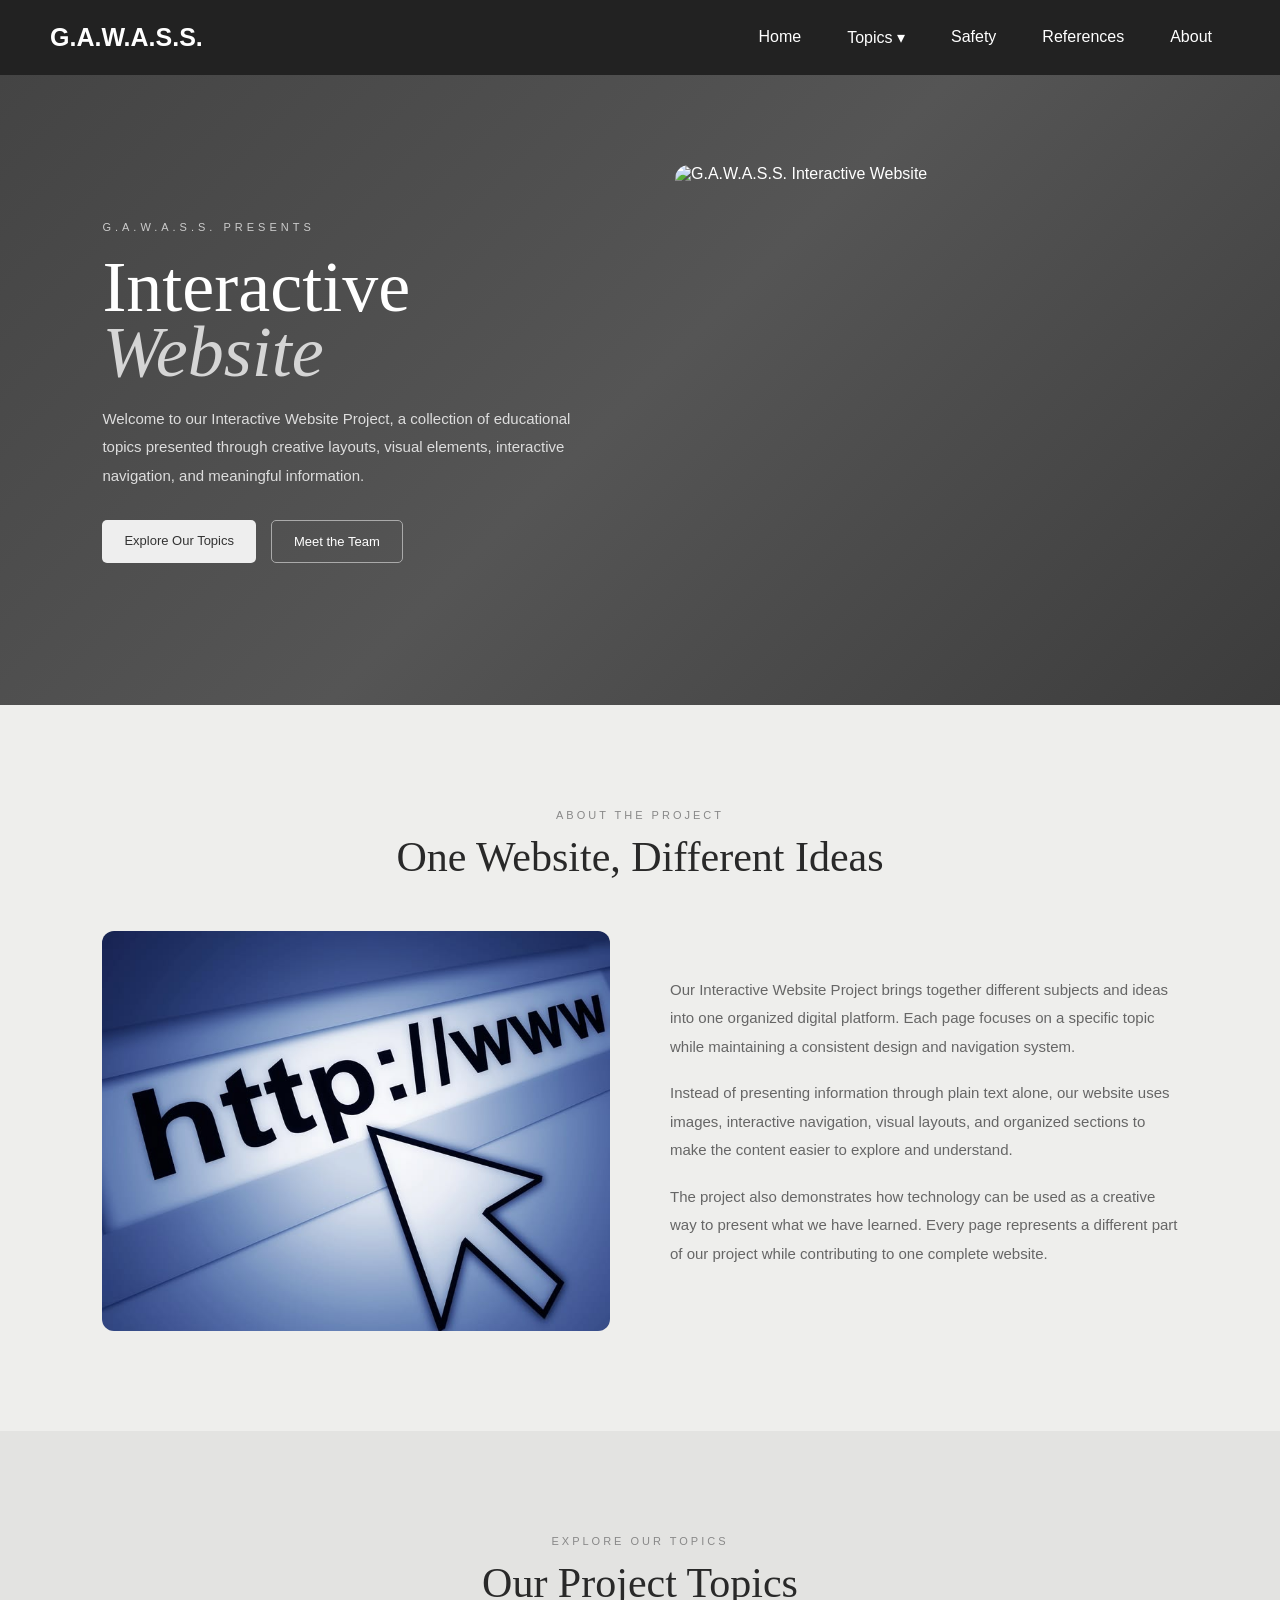
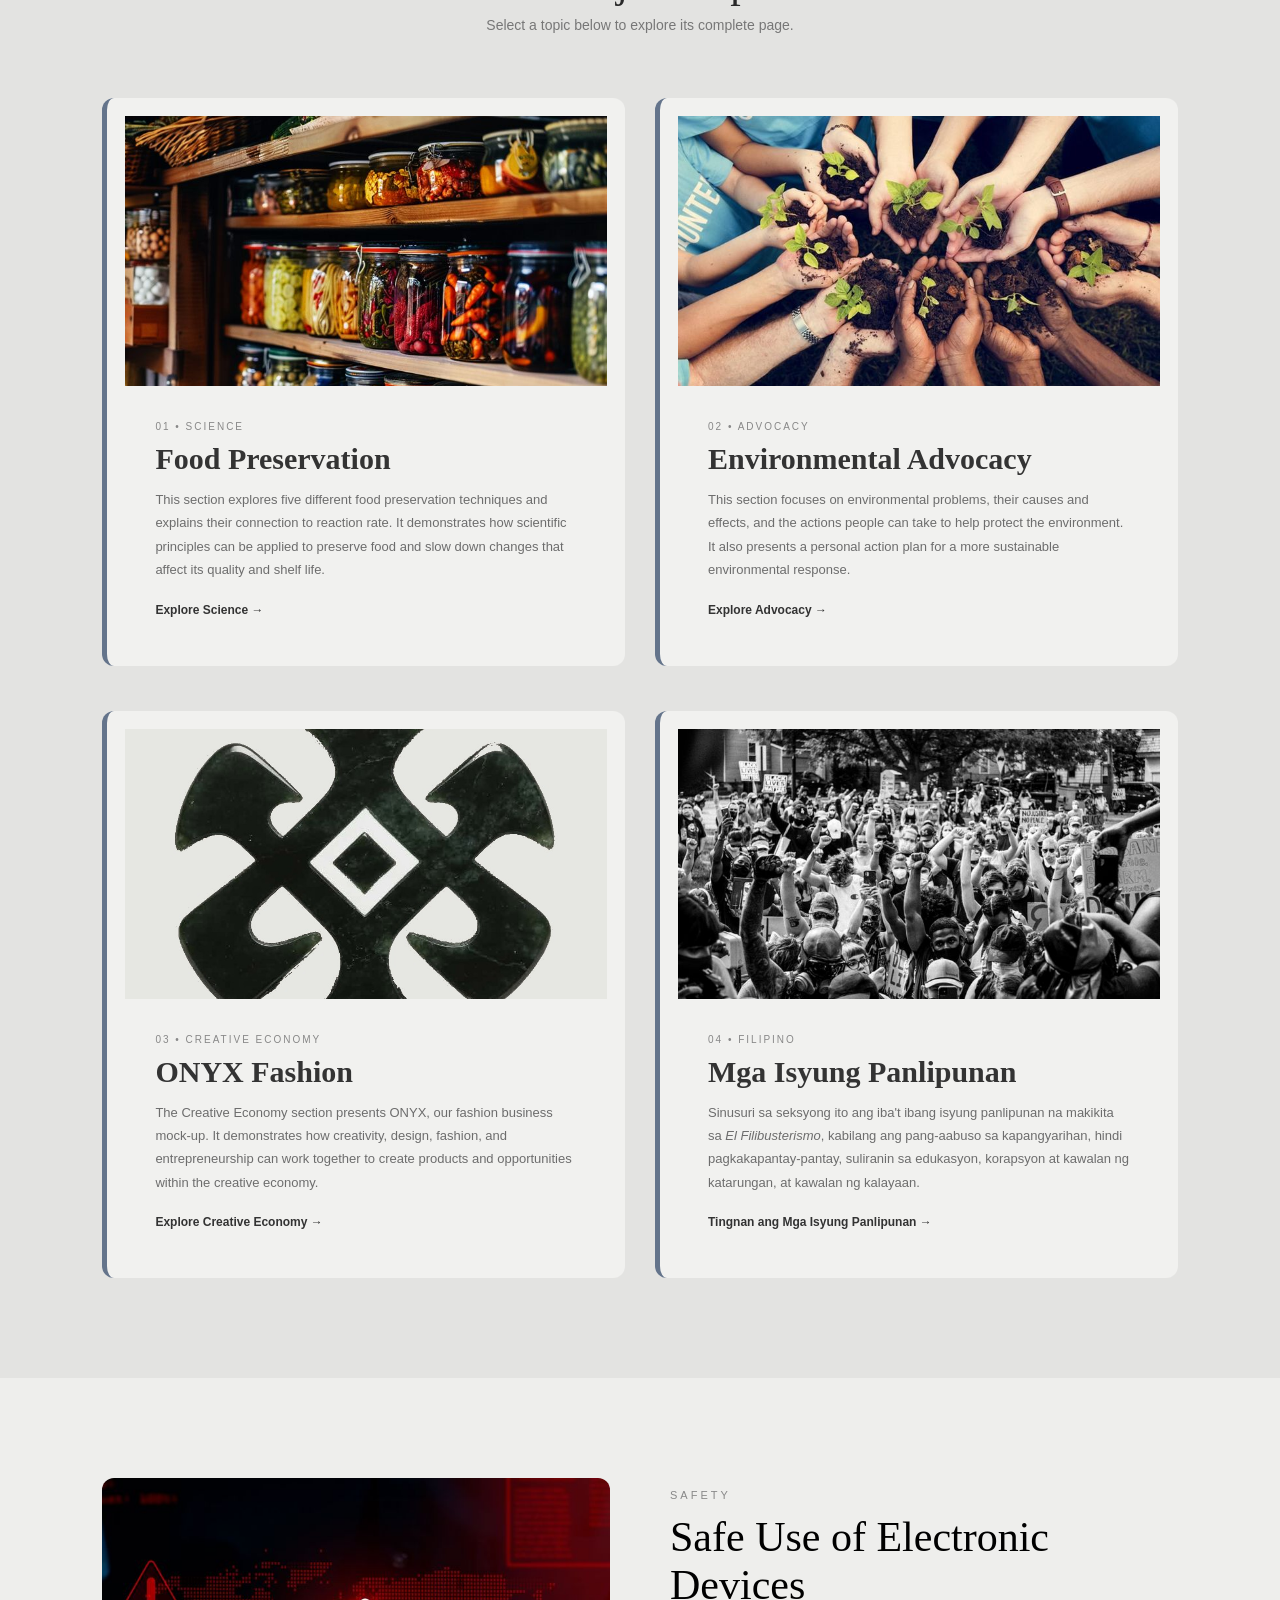
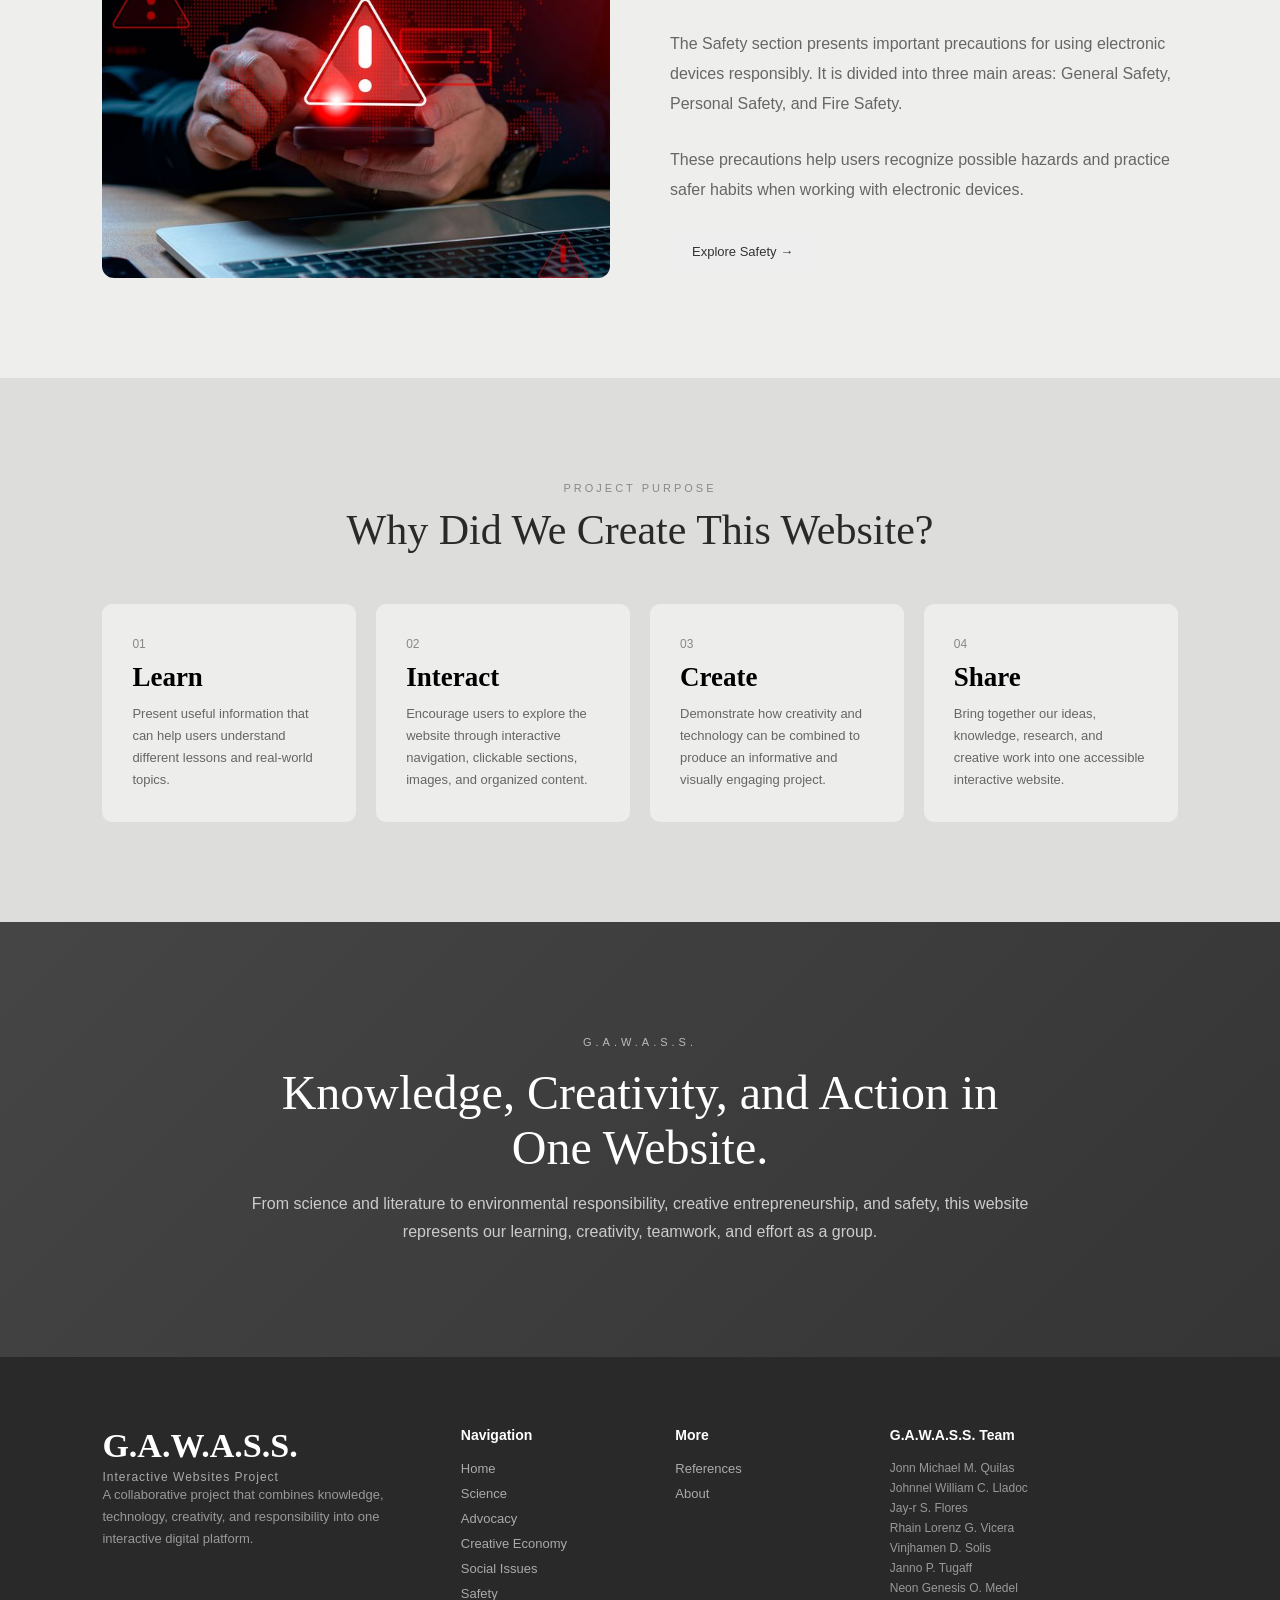
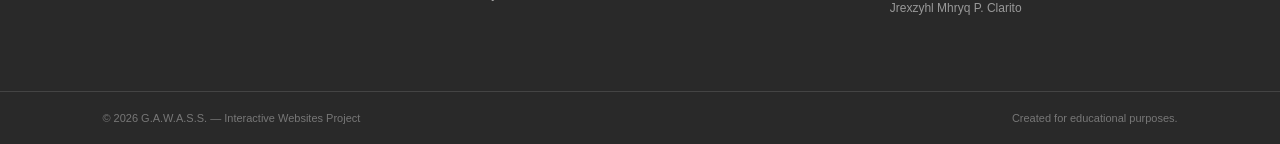
==== commit 25f34e1a: "Update index.html" ====
--- a/index.html
+++ b/index.html
@@ -127,7 +127,7 @@
     <div class="hero-image">
 
         <img
-            src="images/home-main.png"
+            src="images/home-main.jpg"
             alt="G.A.W.A.S.S. Interactive Website"
         >
 
@@ -692,4 +692,4 @@
 
 </body>
 
-</html>+</html>
